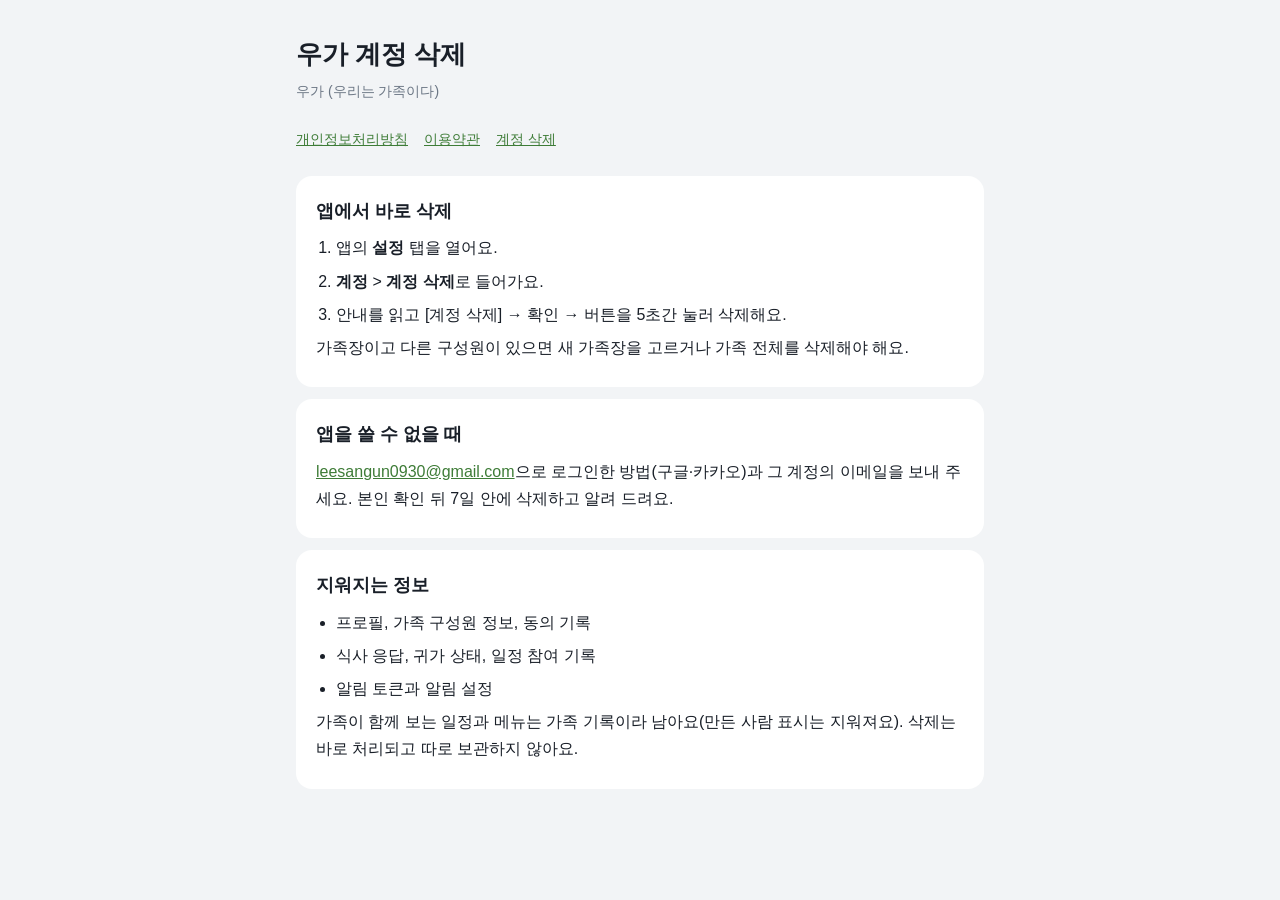
==== delete-account.html @ 33a11c4e "chore: 우가 문서 페이지 (개인정보처리방침, 이용약관, 계정 삭제 안내) 원본은 WOOGA-FamilyAPP 저장소의 web/  Co-Authored-By: Claude Op" ====
<!doctype html>
<html lang="ko">
<head><meta charset="utf-8"><meta name="viewport" content="width=device-width, initial-scale=1"><title>계정 삭제 · 우가</title><link rel="stylesheet" href="style.css"></head>
<body><main>
<!-- Google Play 요건: 웹에서 계정 삭제를 요청할 수 있는 주소 (SPEC 15.1). 문의 메일은 자리표시 -->
<h1>우가 계정 삭제</h1>
<p class="date">우가 (우리는 가족이다)</p>
<nav><a href="privacy.html">개인정보처리방침</a><a href="terms.html">이용약관</a><a href="delete-account.html">계정 삭제</a></nav>
<section><h2>앱에서 바로 삭제</h2>
<ol style="padding-left:20px;margin:0"><li>앱의 <b>설정</b> 탭을 열어요.</li><li><b>계정</b> &gt; <b>계정 삭제</b>로 들어가요.</li><li>안내를 읽고 [계정 삭제] → 확인 → 버튼을 5초간 눌러 삭제해요.</li></ol>
<p>가족장이고 다른 구성원이 있으면 새 가족장을 고르거나 가족 전체를 삭제해야 해요.</p></section>
<section><h2>앱을 쓸 수 없을 때</h2><p><a href="mailto:leesangun0930@gmail.com?subject=%EC%9A%B0%EA%B0%80%20%EA%B3%84%EC%A0%95%20%EC%82%AD%EC%A0%9C%20%EC%9A%94%EC%B2%AD">leesangun0930@gmail.com</a>으로 로그인한 방법(구글·카카오)과 그 계정의 이메일을 보내 주세요. 본인 확인 뒤 7일 안에 삭제하고 알려 드려요.</p></section>
<section><h2>지워지는 정보</h2><ul><li>프로필, 가족 구성원 정보, 동의 기록</li><li>식사 응답, 귀가 상태, 일정 참여 기록</li><li>알림 토큰과 알림 설정</li></ul>
<p>가족이 함께 보는 일정과 메뉴는 가족 기록이라 남아요(만든 사람 표시는 지워져요). 삭제는 바로 처리되고 따로 보관하지 않아요.</p></section>
</main></body></html>
---- style.css ----
/* 우가 문서 페이지 공통 스타일 (앱 디자인 토큰: ground #F2F4F6, text #191F28, subText #6B7684, primary #3E7C37) */
:root { --ground: #F2F4F6; --surface: #FFFFFF; --text: #191F28; --sub: #6B7684; --primary: #3E7C37; --line: #E5E8EB; }
@media (prefers-color-scheme: dark) {
  :root { --ground: #17171C; --surface: #202027; --text: #ECECEF; --sub: #A0A4AE; --primary: #8FCB7E; --line: #2E2E36; }
}
* { box-sizing: border-box; }
body { margin: 0; background: var(--ground); color: var(--text); font: 16px/1.7 -apple-system, BlinkMacSystemFont, "Apple SD Gothic Neo", "Noto Sans KR", sans-serif; }
main { max-width: 720px; margin: 0 auto; padding: 32px 16px 64px; }
h1 { font-size: 26px; margin: 0 0 4px; }
.date { color: var(--sub); font-size: 14px; margin: 0 0 24px; }
section { background: var(--surface); border-radius: 16px; padding: 20px; margin: 0 0 12px; }
h2 { font-size: 18px; margin: 0 0 8px; }
p, li { margin: 0 0 6px; }
ul { padding-left: 20px; margin: 0; }
table { width: 100%; border-collapse: collapse; font-size: 15px; }
th, td { text-align: left; padding: 8px 6px; border-top: 1px solid var(--line); vertical-align: top; }
th { color: var(--sub); font-weight: 600; }
a { color: var(--primary); }
nav { display: flex; gap: 16px; margin: 0 0 24px; font-size: 14px; }
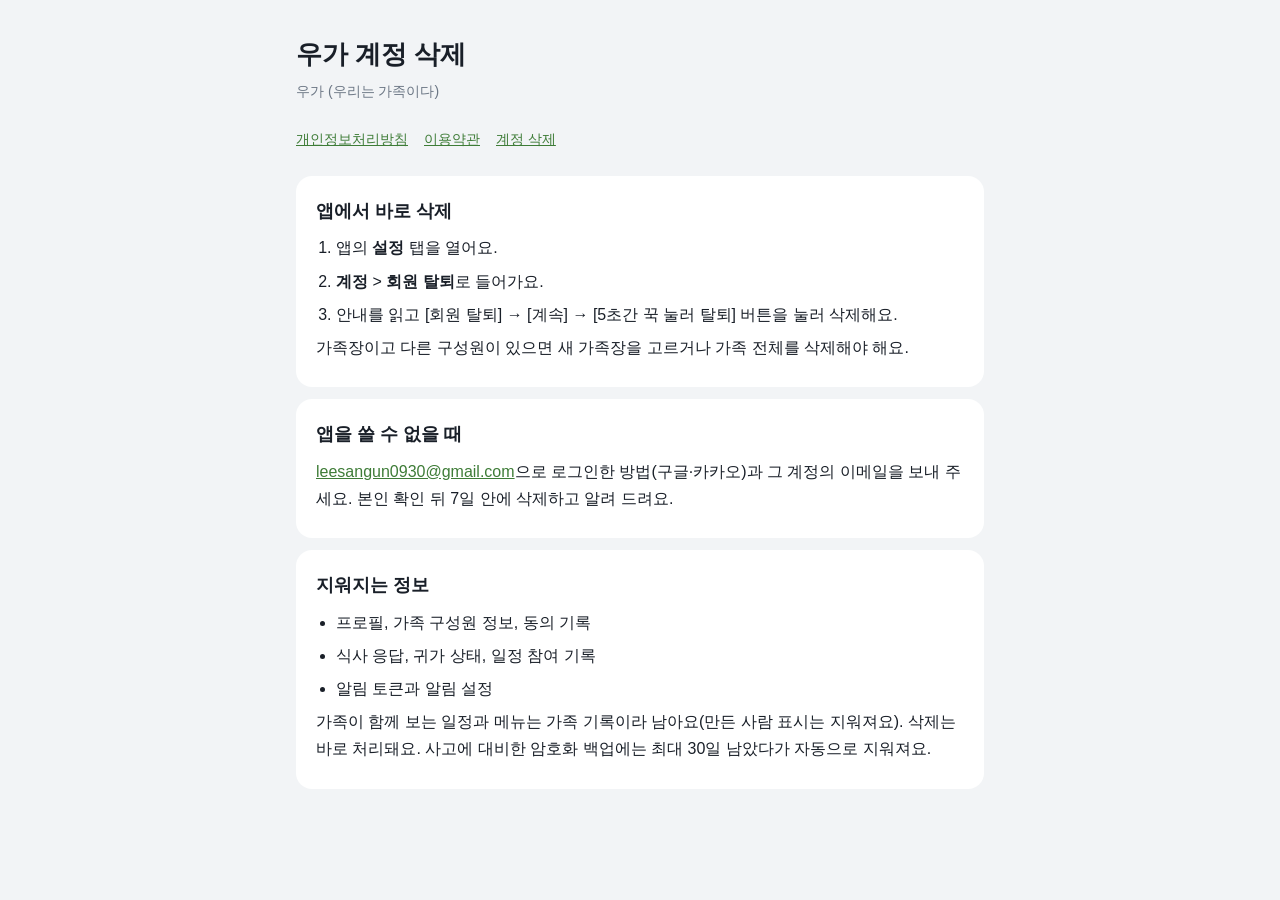
==== commit eb5238d7: "fix: 최신 개인정보처리방침·약관·계정 삭제 안내 반영 (시행일 11월 5일, 회원 탈퇴 메뉴)" ====
--- a/delete-account.html
+++ b/delete-account.html
@@ -7,9 +7,9 @@
 <p class="date">우가 (우리는 가족이다)</p>
 <nav><a href="privacy.html">개인정보처리방침</a><a href="terms.html">이용약관</a><a href="delete-account.html">계정 삭제</a></nav>
 <section><h2>앱에서 바로 삭제</h2>
-<ol style="padding-left:20px;margin:0"><li>앱의 <b>설정</b> 탭을 열어요.</li><li><b>계정</b> &gt; <b>계정 삭제</b>로 들어가요.</li><li>안내를 읽고 [계정 삭제] → 확인 → 버튼을 5초간 눌러 삭제해요.</li></ol>
+<ol style="padding-left:20px;margin:0"><li>앱의 <b>설정</b> 탭을 열어요.</li><li><b>계정</b> &gt; <b>회원 탈퇴</b>로 들어가요.</li><li>안내를 읽고 [회원 탈퇴] → [계속] → [5초간 꾹 눌러 탈퇴] 버튼을 눌러 삭제해요.</li></ol>
 <p>가족장이고 다른 구성원이 있으면 새 가족장을 고르거나 가족 전체를 삭제해야 해요.</p></section>
 <section><h2>앱을 쓸 수 없을 때</h2><p><a href="mailto:leesangun0930@gmail.com?subject=%EC%9A%B0%EA%B0%80%20%EA%B3%84%EC%A0%95%20%EC%82%AD%EC%A0%9C%20%EC%9A%94%EC%B2%AD">leesangun0930@gmail.com</a>으로 로그인한 방법(구글·카카오)과 그 계정의 이메일을 보내 주세요. 본인 확인 뒤 7일 안에 삭제하고 알려 드려요.</p></section>
 <section><h2>지워지는 정보</h2><ul><li>프로필, 가족 구성원 정보, 동의 기록</li><li>식사 응답, 귀가 상태, 일정 참여 기록</li><li>알림 토큰과 알림 설정</li></ul>
-<p>가족이 함께 보는 일정과 메뉴는 가족 기록이라 남아요(만든 사람 표시는 지워져요). 삭제는 바로 처리되고 따로 보관하지 않아요.</p></section>
+<p>가족이 함께 보는 일정과 메뉴는 가족 기록이라 남아요(만든 사람 표시는 지워져요). 삭제는 바로 처리돼요. 사고에 대비한 암호화 백업에는 최대 30일 남았다가 자동으로 지워져요.</p></section>
 </main></body></html>
